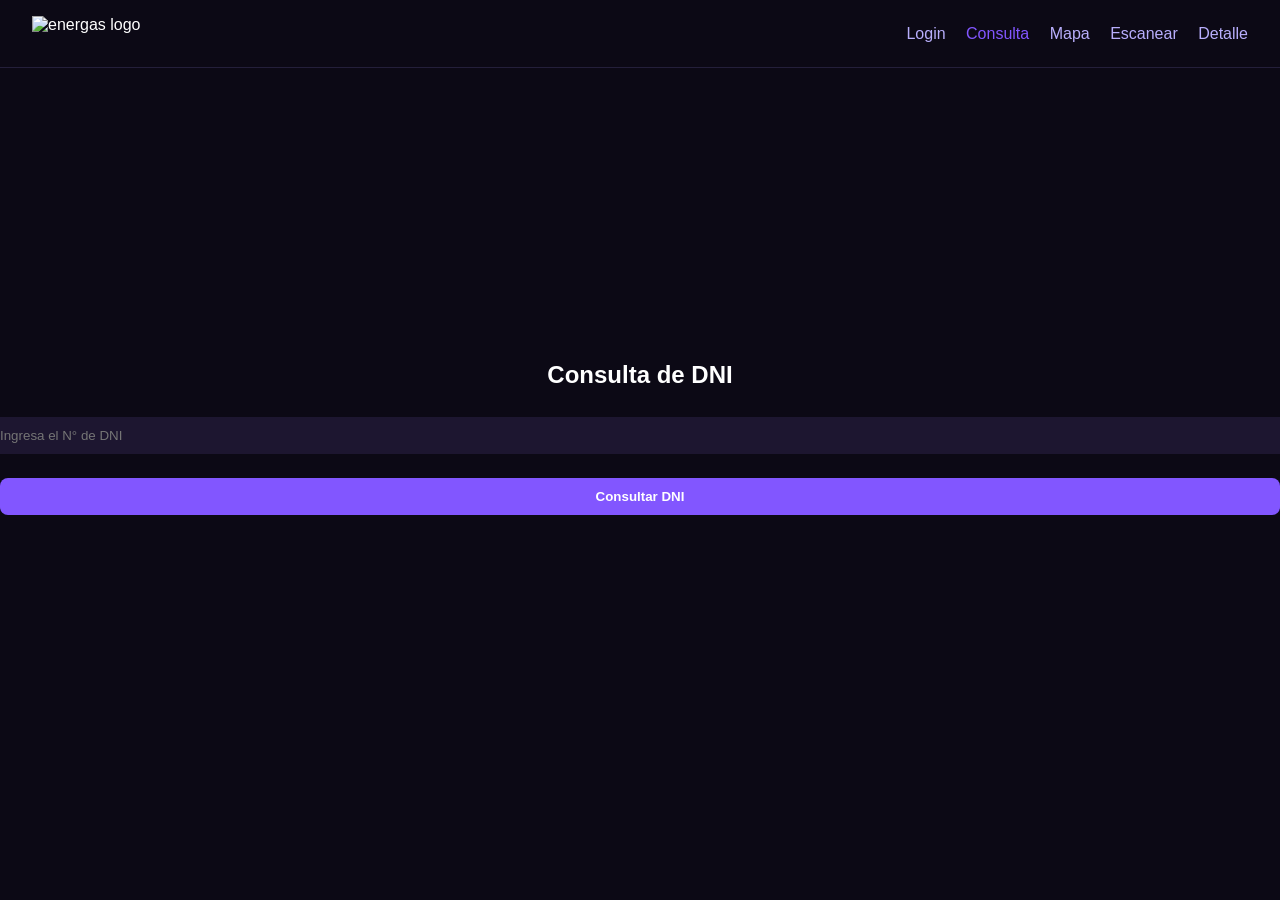
==== consulta.html @ 3b97c915 "Add files via upload" ====
<!DOCTYPE html>
<html lang="es">
<head>
  <meta charset="UTF-8" />
  <meta name="viewport" content="width=device-width, initial-scale=1.0" />
  <title>Consulta DNI</title>
  <link rel="stylesheet" href="style.css" />
  <script defer src="js/main.js"></script>
</head>
<body>
  <nav class="navbar">
    <img src="assets/logo.png" class="logo" alt="energas logo" />
    <div class="links">
      <a href="index.html">Login</a>
      <a href="consulta.html" class="active">Consulta</a>
      <a href="mapa.html">Mapa</a>
      <a href="escanear.html">Escanear</a>
      <a href="detalle.html">Detalle</a>
    </div>
  </nav>

  <main class="container">
    <h2>Consulta de DNI</h2>
    <input type="text" placeholder="Ingresa el N° de DNI" />
    <button>Consultar DNI</button>
  </main>
</body>
</html>
---- style.css ----
body {
  margin: 0;
  font-family: "Poppins", sans-serif;
  background-color: #0c0915;
  color: white;
}

.navbar {
  display: flex;
  justify-content: space-between;
  align-items: center;
  padding: 1rem 2rem;
  background-color: #0c0915;
  border-bottom: 1px solid #241f3a;
}

.logo {
  height: 35px;
}

.links a {
  margin-left: 1rem;
  color: #b8aefc;
  text-decoration: none;
  transition: color 0.3s;
}

.links a.active,
.links a:hover {
  color: #8256ff;
}

.container {
  display: flex;
  flex-direction: column;
  align-items: center;
  justify-content: center;
  min-height: 80vh;
}

.login-card {
  background: #141024;
  padding: 2rem;
  border-radius: 16px;
  box-shadow: 0 0 20px rgba(130, 86, 255, 0.2);
  width: 300px;
}

input {
  width: 100%;
  margin: 0.5rem 0;
  padding: 0.7rem;
  border: none;
  border-radius: 8px;
  background: #1d1630;
  color: white;
}

button {
  margin-top: 1rem;
  width: 100%;
  padding: 0.7rem;
  border: none;
  border-radius: 8px;
  background: #8256ff;
  color: white;
  font-weight: bold;
  cursor: pointer;
  transition: background 0.3s;
}

button:hover {
  background: #a18bff;
}

#map {
  width: 90%;
  height: 400px;
  border-radius: 12px;
  margin-top: 1rem;
}

#camera {
  width: 300px;
  height: 300px;
  background: #1a1624;
  border-radius: 12px;
  margin-top: 1rem;
}
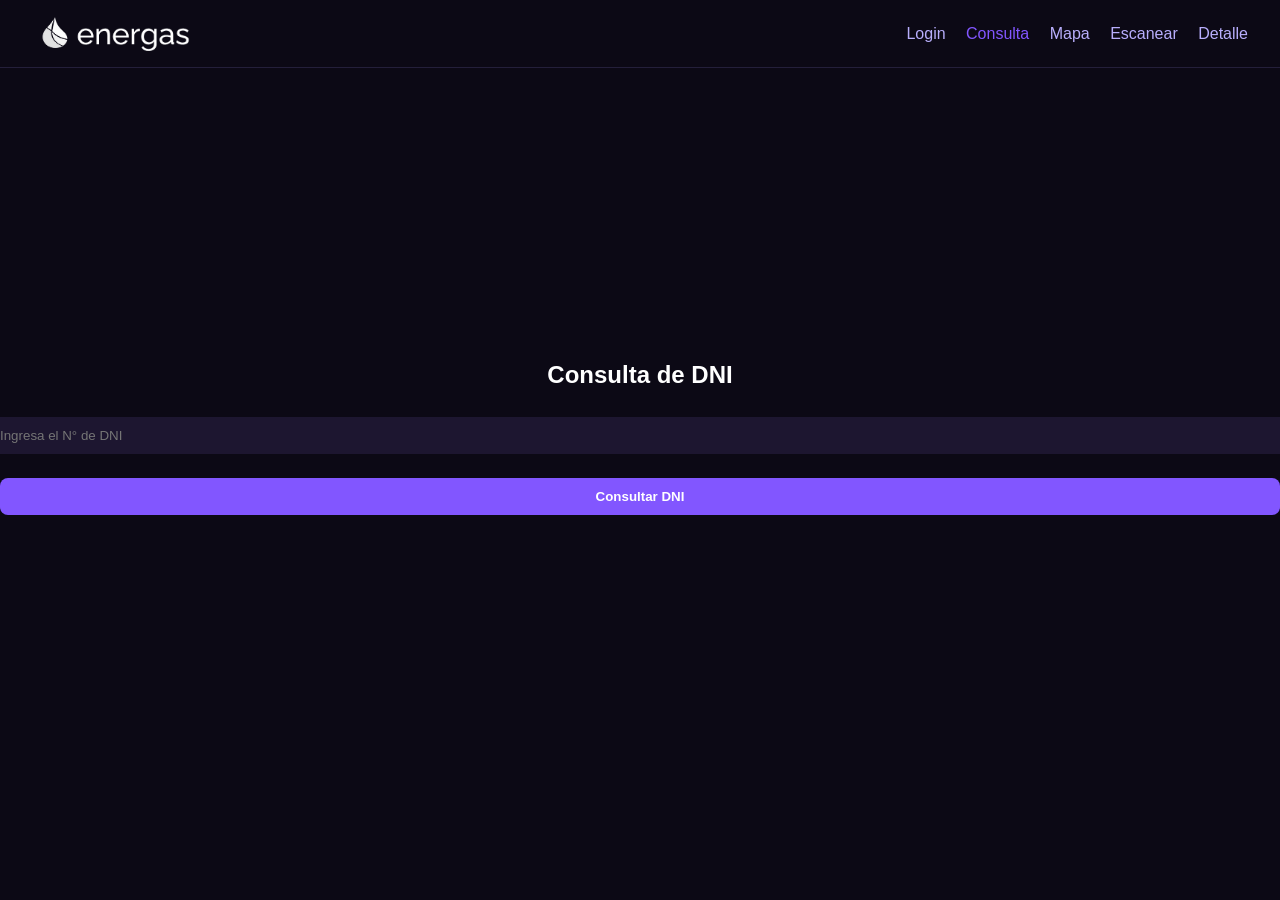
==== commit f9e93dcd: "Update consulta.html" ====
--- a/consulta.html
+++ b/consulta.html
@@ -5,11 +5,11 @@
   <meta name="viewport" content="width=device-width, initial-scale=1.0" />
   <title>Consulta DNI</title>
   <link rel="stylesheet" href="style.css" />
-  <script defer src="js/main.js"></script>
+  <script defer src="main.js"></script>
 </head>
 <body>
   <nav class="navbar">
-    <img src="assets/logo.png" class="logo" alt="energas logo" />
+    <img src="logo.png" class="logo" alt="energas logo" />
     <div class="links">
       <a href="index.html">Login</a>
       <a href="consulta.html" class="active">Consulta</a>
@@ -26,3 +26,5 @@
   </main>
 </body>
 </html>
+
+
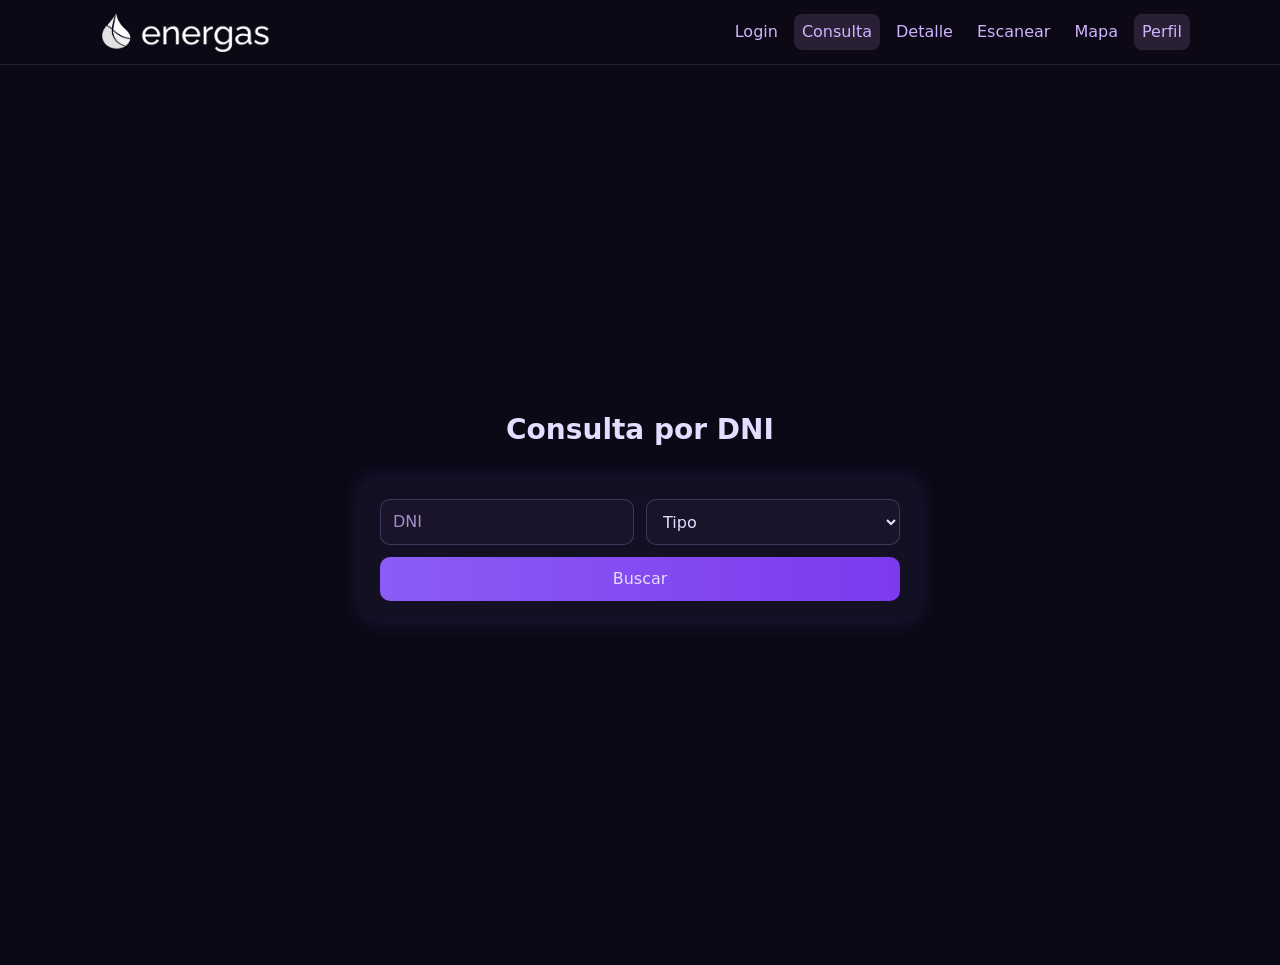
==== commit dab41726: "Add files via upload" ====
--- a/consulta.html
+++ b/consulta.html
@@ -2,29 +2,40 @@
 <html lang="es">
 <head>
   <meta charset="UTF-8" />
-  <meta name="viewport" content="width=device-width, initial-scale=1.0" />
+  <meta name="viewport" content="width=device-width, initial-scale=1" />
   <title>Consulta DNI</title>
   <link rel="stylesheet" href="style.css" />
-  <script defer src="main.js"></script>
 </head>
 <body>
-  <nav class="navbar">
-    <img src="logo.png" class="logo" alt="energas logo" />
-    <div class="links">
-      <a href="index.html">Login</a>
-      <a href="consulta.html" class="active">Consulta</a>
-      <a href="mapa.html">Mapa</a>
-      <a href="escanear.html">Escanear</a>
-      <a href="detalle.html">Detalle</a>
+  <header>
+    <nav class="navbar">
+      <img class="logo" src="logo.png" alt="Logo" />
+      <div class="links">
+        <a href="index.html">Login</a>
+        <a href="consulta.html" class="active">Consulta</a>
+        <a href="detalle.html">Detalle</a>
+        <a href="escanear.html">Escanear</a>
+        <a href="mapa.html">Mapa</a>
+        <a href="perfil.html" class="active">Perfil</a>
+      </div>
+    </nav>
+  </header>
+
+  <main class="container consulta">
+    <div class="centered-content">
+      <h2>Consulta por DNI</h2>
+      <form class="dni-form card">
+        <div class="row cols-2">
+          <input type="text" placeholder="DNI" required />
+          <select required>
+            <option value="">Tipo</option>
+            <option>Natural</option>
+            <option>Jurídica</option>
+          </select>
+        </div>
+        <button type="submit" class="w-full">Buscar</button>
+      </form>
     </div>
-  </nav>
-
-  <main class="container">
-    <h2>Consulta de DNI</h2>
-    <input type="text" placeholder="Ingresa el N° de DNI" />
-    <button>Consultar DNI</button>
   </main>
 </body>
 </html>
-
-
--- a/style.css
+++ b/style.css
@@ -1,89 +1,55 @@
-body {
-  margin: 0;
-  font-family: "Poppins", sans-serif;
-  background-color: #0c0915;
-  color: white;
-}
-
-.navbar {
-  display: flex;
-  justify-content: space-between;
-  align-items: center;
-  padding: 1rem 2rem;
-  background-color: #0c0915;
-  border-bottom: 1px solid #241f3a;
-}
-
-.logo {
-  height: 35px;
-}
-
-.links a {
-  margin-left: 1rem;
-  color: #b8aefc;
-  text-decoration: none;
-  transition: color 0.3s;
-}
-
-.links a.active,
-.links a:hover {
-  color: #8256ff;
-}
-
-.container {
-  display: flex;
-  flex-direction: column;
-  align-items: center;
-  justify-content: center;
-  min-height: 80vh;
-}
-
-.login-card {
-  background: #141024;
-  padding: 2rem;
-  border-radius: 16px;
-  box-shadow: 0 0 20px rgba(130, 86, 255, 0.2);
-  width: 300px;
-}
-
-input {
-  width: 100%;
-  margin: 0.5rem 0;
-  padding: 0.7rem;
-  border: none;
-  border-radius: 8px;
-  background: #1d1630;
-  color: white;
-}
-
-button {
-  margin-top: 1rem;
-  width: 100%;
-  padding: 0.7rem;
-  border: none;
-  border-radius: 8px;
-  background: #8256ff;
-  color: white;
-  font-weight: bold;
-  cursor: pointer;
-  transition: background 0.3s;
-}
-
-button:hover {
-  background: #a18bff;
-}
-
-#map {
-  width: 90%;
-  height: 400px;
-  border-radius: 12px;
-  margin-top: 1rem;
-}
-
-#camera {
-  width: 300px;
-  height: 300px;
-  background: #1a1624;
-  border-radius: 12px;
-  margin-top: 1rem;
-}
+:root{--header-h:0px}
+*{padding:0;margin:0;box-sizing:border-box}
+*,*::before,*::after{box-sizing:border-box}
+html,body{height:100%}
+body{background:#0c0916;color:#e5ddff;font-family:system-ui,-apple-system,Segoe UI,Roboto,Ubuntu,Cantarell,Noto Sans,Helvetica,Arial,"Apple Color Emoji","Segoe UI Emoji";line-height:1.5}
+a{color:#d0b3ff;text-decoration:none}
+a:hover{text-decoration:underline}
+img{max-width:100%;display:block}
+header{padding:12px 16px;position:sticky;top:0;z-index:10;background:rgba(13,9,22,.8);backdrop-filter:blur(8px);border-bottom:1px solid rgba(208,179,255,.12)}
+.navbar{max-width:1100px;margin:0 auto;display:flex;align-items:center;justify-content:space-between;gap:12px;flex-wrap:wrap}
+.logo{height:40px}
+.links{display:flex;flex-wrap:wrap;align-items:center;justify-content:center;gap:.5rem}
+.links a{display:inline-block;margin:0;padding:6px 8px;border-radius:8px}
+.links a.active,.links a:hover{background:rgba(208,179,255,.14);text-decoration:none}
+@media (max-width:520px){.navbar{justify-content:center;text-align:center}.logo{height:32px}}
+main.container{width:100%;padding:24px 16px;gap:16px;display:flex;align-items:center;justify-content:center;min-height:calc(100dvh - var(--header-h))}
+.centered-content{width:min(960px,92vw);margin:auto;display:flex;flex-direction:column;align-items:center;justify-content:center;gap:16px}
+.card{background:#141024;padding:1.25rem;border-radius:16px;box-shadow:0 0 20px rgba(130,86,255,.18)}
+form,.form{width:min(560px,92vw);margin-inline:auto;display:flex;flex-direction:column;gap:12px;align-items:center;text-align:center}
+form .row{display:grid;grid-template-columns:1fr;gap:12px;width:100%}
+@media (min-width:640px){form .row.cols-2{grid-template-columns:1fr 1fr}form .row.cols-3{grid-template-columns:1fr 1fr 1fr}}
+input,select,button,textarea{font:inherit;color:inherit;background:#1a142b;border:1.5px solid rgba(208,179,255,.22);border-radius:10px;padding:10px 12px;outline:none;margin-inline:auto;display:block;width:100%}
+input::placeholder,textarea::placeholder{color:#a28fc9}
+button{cursor:pointer;background:linear-gradient(90deg,#8b5cf6,#7c3aed);border:none;transition:transform .05s ease,filter .2s ease}
+button:hover{filter:brightness(1.06)}
+button:active{transform:translateY(1px)}
+.w-full{width:100%}
+.max-w-sm{width:min(420px,92vw)}
+.max-w-md{width:min(957px, 54vw)}
+.max-w-lg{width:min(720px,92vw)}
+h1,h2,h3{font-weight:700}
+h2,.h2{font-size:clamp(22px,4vw,28px);margin:0 0 12px;text-align:center}
+.section{margin:24px 0}
+#map{width:min(960px,92vw);height:clamp(320px,50vh,560px);border-radius:12px;margin:12px auto 0;border:1px solid rgba(208,179,255,.18)}
+#camera{display:block;width:min(560px,92vw);aspect-ratio:1/1;height:auto;background:#1a1624;border-radius:12px;margin:12px auto 0;object-fit:cover}
+.login-wrap{display:flex;flex-direction:column;align-items:center;gap:18px}
+.login-logo{height:40px}
+.login-card{width:min(603px,92vw);background:#141024;border-radius:22px;box-shadow:0 0 24px rgba(130,86,255,.18);padding:28px;margin:0 auto}
+.login-title{font-weight:700;text-align:center;font-size:clamp(24px,4vw,30px);margin-bottom:18px}
+.login-form{display:flex;flex-direction:column;gap:16px}
+.form-group{display:flex;flex-direction:column;gap:8px;width:100%}
+.label{color:#cfc6ef;font-size:14px;font-weight:600;text-align:left}
+.input{height:50px;background:#1a142b;border:1.5px solid rgba(132,94,247,.45);border-radius:10px;color:#e5ddff;padding:0 14px;outline:0;transition:border-color .15s ease,box-shadow .15s ease;width:100%}
+.input::placeholder{color:#9d8bc9}
+.input:focus{border-color:#8b5cf6;box-shadow:0 0 0 3px rgba(139,92,246,.25)}
+.input-password{position:relative;display:flex;align-items:flex-start}
+.input-password .input{padding-right:44px}
+.pwd-toggle{position:absolute;right:10px;top:50%;transform:translateY(-50%);width:32px;height:32px;border:0;background:transparent;color:#cfc6ef;border-radius:8px;display:grid;place-items:center;cursor:pointer;transition:background .15s ease,filter .15s ease}
+.pwd-toggle:hover{background:rgba(208,179,255,.10);filter:brightness(1.05)}
+.btn-primary{height:52px;width:min(320px,80vw);margin:8px auto 0;border:0;border-radius:12px;background:linear-gradient(90deg,#8b5cf6,#7c3aed);color:#fff;font-weight:600;cursor:pointer;transition:transform .05s ease,filter .2s ease}
+.btn-primary:hover{filter:brightness(1.06)}
+.btn-primary:active{transform:translateY(1px)}
+.container.consulta{display:flex;flex-direction:column;align-items:center;justify-content:center;gap:16px;padding:24px 16px;min-height:calc(100dvh - var(--header-h))}
+.dni-form{width:min(560px,92vw)}
+.form-card{width:min(560px,92vw);margin-inline:auto}
